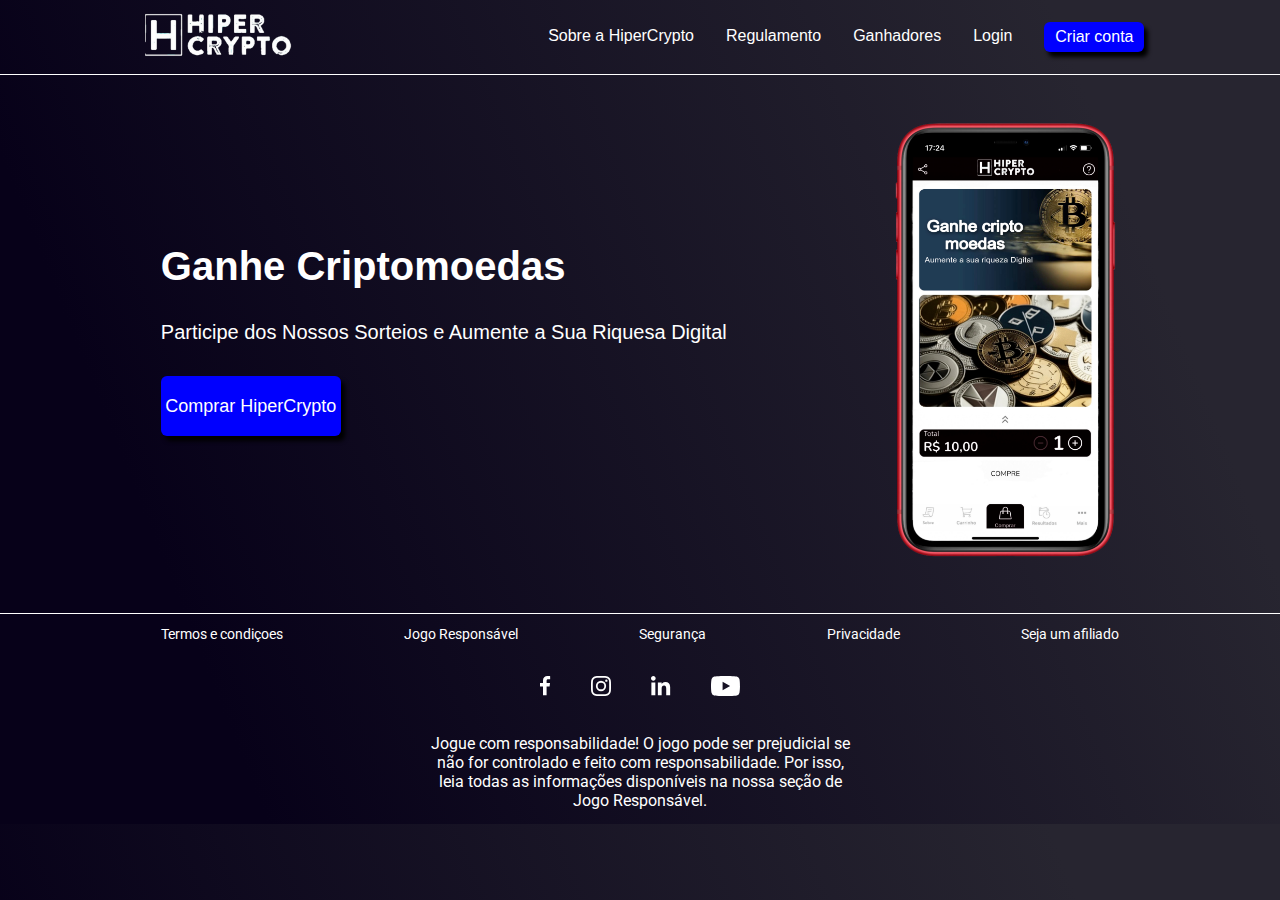
==== index.html @ c1cc34dd "Initial commit" ====
<!DOCTYPE html>
<html lang="pt-BR">
<head>
    <meta charset="UTF-8">
    <meta name="viewport" content="width=device-width, initial-scale=1.0">
    <meta name="description" content="Ganhe Criptomoedas: Participe dos Nossos Sorteios e Aumente a Sua Riquesa Digital">
    <link rel="shortcut icon" href="/images/IMG_2656.jpeg" type="image/x-icon">
    <title>HiperCrypto</title>
    <link rel="stylesheet" type="text/css" href="style.css">
</head>

<body>
    <header class="header">
        <a href="index.html"><img class="header-logo" src="images/HiperCrypto Logo.png" alt="Logo HiperCrypto"></a>
        <nav class="header-menu">
            <a href="sobreahipercrypto.html" class="header-menu-item">Sobre a HiperCrypto</a>
            <a href="regulamento.html" class="header-menu-item">Regulamento</a>
            <a href="#" class="header-menu-item">Ganhadores</a>
            <a href="#" class="header-menu-item">Login</a>
            <button class="header-login-botao">Criar conta</button>
        </nav>
    </header>

    <main class="conteudo">
        <section class="conteudo-principal">
            <div class="conteudo-principal-escrito">
                <h1 class="conteudo-principal-escrito-titulo">Ganhe Criptomoedas</h1>
                <h2 class="conteudo-principal-escrito-subtitulo">Participe dos Nossos Sorteios e Aumente a Sua Riquesa Digital</h2>
                <button class="conteudo-principal-escrito-botao">Comprar HiperCrypto</button>
            </div>
            <img class="conteudo-principal-imagem" src="images/aplicativo.png" alt="imagem celular">
        </section>

        <section>

        </section>
    </main>

    <footer class="footer">
        <section class="footer-informativo">
            <a href="#" class="footer-section-informativo">Termos e condiçoes</a>
            <a href="#" class="footer-section-informativo">Jogo Responsável</a>
            <a href="#" class="footer-section-informativo">Segurança</a>
            <a href="#" class="footer-section-informativo">Privacidade</a>
            <a href="#" class="footer-section-informativo">Seja um afiliado</a>
        </section>

        <section class="footer-section-redes">
            <a href="https://www.facebook.com/hipercrypto/" target="_blank" rel="external"><img class="footer-redes" src="images/facebook.svg"></a>
            <a href="https://www.instagram.com/hipercrypto/" target="_blank" rel="external"><img class="footer-redes" src="images/instagram.svg"></a>
            <a href="https://www.linkedin.com/company/hipercrypto/" target="_blank" rel="external"><img class="footer-redes" src="images/linkedin.svg"></a>
            <a href="https://www.youtube.com/@hipercryptobr/" target="_blank" rel="external"><img class="footer-redes" src="images/youtube.svg"></a>
        </section>

        <div class="footer-recado-div">
            <p class="footer-recado">Jogue com responsabilidade! O jogo pode ser prejudicial se não for controlado e feito com responsabilidade. Por isso, leia todas as informações disponíveis na nossa seção de Jogo Responsável.</p>
        </div>
    </footer>
</body>
</html>
---- style.css ----
@import url('https://fonts.googleapis.com/css2?family=Roboto&display=swap');
@import url('https://fonts.googleapis.com/css2?family=Open+Sans:wght@300;400&display=swap');

*{
    margin: 0;
    padding: 0;
    box-sizing: border-box;
    text-decoration: none;

}

body {
    font-size: 100%;
    background: linear-gradient(68.15deg, #070119 16.62%, #272530 85.61%);
}

.header {
    display: flex;
    flex-direction: row;
    align-items: center;
    justify-content: space-around;
    padding: 10px;
}

.header-logo {
    height: 50px;
}

.header-menu {
    display: flex;
    gap: 32px;
}

.header-menu-item {
    margin-top: 5px;
    font-family: Arial, Helvetica, sans-serif;
    color: white;
    font-weight: 400;
    font-size: 16px;
}

.header-login {
    font-family: Arial, Helvetica, sans-serif;
    color: white;
    font-weight: 400;
    font-size: 18px;
}

.header-login-botao {
    background-color: blue;
    width: 100px;
    height: 30px;
    border: none;
    box-shadow: 4px 5px 4px black;
    border-radius: 6px;
    font-family: Arial, Helvetica, sans-serif;
    font-weight: 400;
    font-size: 16px;
    color: white;
}

.conteudo {
    padding-top: 40px;
    margin-bottom: 48px;
    border-top: 0.4px solid white;
}

.conteudo-principal {
    display: flex;
    flex-direction: row;
    align-items: center;
    justify-content: space-evenly;
}

.conteudo-principal-escrito {
    display: flex;
    flex-direction: column;
    gap: 32px;
}

.conteudo-principal-escrito-titulo {
    font-family: Arial, Helvetica, sans-serif;
    font-weight: 700;
    font-size: 40px;
    color: white;
}

.conteudo-principal-escrito-subtitulo {
    font-family: Arial, Helvetica, sans-serif;
    font-weight: 200;
    font-size: 20px;
    color: white;
}

.conteudo-principal-escrito-botao {
    background-color: blue;
    width: 180px;
    height: 60px;
    border: none;
    box-shadow: 4px 5px 4px black;
    border-radius: 6px;
    font-family: Arial, Helvetica, sans-serif;
    font-weight: 200;
    font-size: 18px;
    color: white;
}

.conteudo-principal-imagem {
    height: 450px;
}

.footer {
    border-top: 0.4px solid white;
    
}

.footer-informativo {
    font-family: 'Roboto', sans-serif;
    font-size: 14px;
    display: flex;
    flex-direction: row;
    align-items: center;
    justify-content: space-around;
    padding: 12px 100px 10px 100px;
}

.footer-section-informativo {
    color: white;
}

.footer-section-redes {
    display: flex;
    flex-direction: row;
    align-items: center;
    justify-content: center;
    gap: 40px;
    padding: 24px;
}

.footer-redes {
    height: 20px;
}

.footer-recado-div {
    max-width: 450px;
    margin: auto;
}

.footer-recado {
    font-family: 'Roboto', sans-serif;
    padding: 10px;
    padding-bottom: 90px;
    text-align: center;
    color: white;
    height: 20px;
}

.conteudo-informativo {
    border-top: 0.4px solid white;
}

.conteudo-informativo-escrito {
    padding: 20px;
    background-color: white;
    max-width: 800px;
    margin: auto;
    margin-top: 5px;
    margin-bottom: 10px;
    padding-bottom: 50px;
    border-radius: 5px;
}

.conteudo-informativo-titulo {
    font-family: 'Open Sans', sans-serif;
    text-align: center;
    padding-top: 20px;
    padding-bottom: 50px;
    font-weight: 300;
}

.conteudo-informativo-subtitulo {
    font-family: 'Open Sans', sans-serif;
    text-align: center;
    padding-bottom: 30px;
    font-weight: 300;
}

.conteudo-informativo-conteudo {
    font-family: 'Open Sans', sans-serif;
    text-align: justify;
    text-indent: 10px;
    line-height: 1.6em;
    padding-bottom: 10px;
}
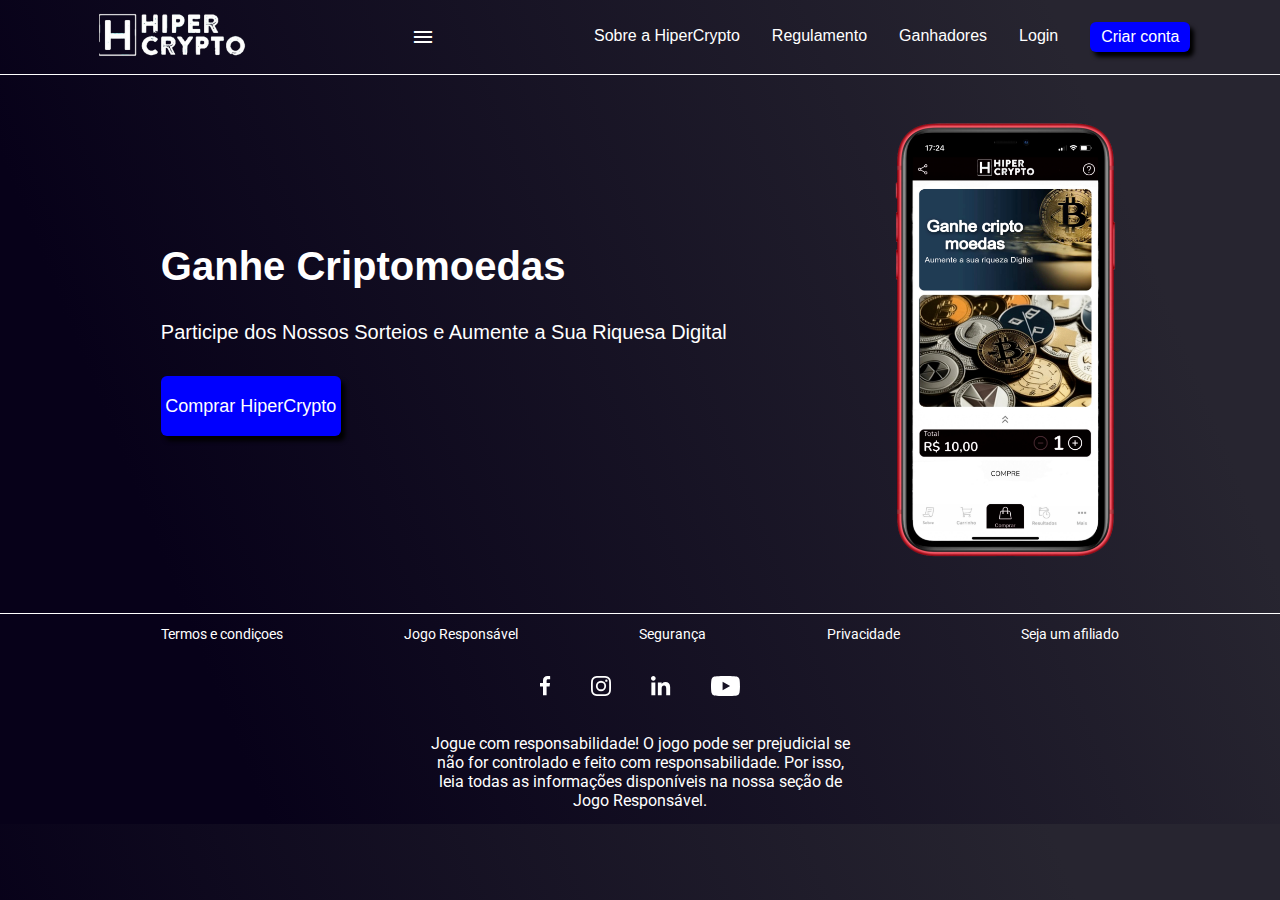
==== commit 5b95779f: "icone de menu" ====
--- a/index.html
+++ b/index.html
@@ -6,12 +6,14 @@
     <meta name="description" content="Ganhe Criptomoedas: Participe dos Nossos Sorteios e Aumente a Sua Riquesa Digital">
     <link rel="shortcut icon" href="/images/IMG_2656.jpeg" type="image/x-icon">
     <title>HiperCrypto</title>
+    <link href="https://fonts.googleapis.com/icon?family=Material+Icons" rel="stylesheet">
     <link rel="stylesheet" type="text/css" href="style.css">
 </head>
 
 <body>
     <header class="header">
         <a href="index.html"><img class="header-logo" src="images/HiperCrypto Logo.png" alt="Logo HiperCrypto"></a>
+        <span class="material-icons">menu</span>
         <nav class="header-menu">
             <a href="sobreahipercrypto.html" class="header-menu-item">Sobre a HiperCrypto</a>
             <a href="regulamento.html" class="header-menu-item">Regulamento</a>
--- a/style.css
+++ b/style.css
@@ -24,6 +24,10 @@
 
 .header-logo {
     height: 50px;
+}
+
+.material-icons {
+    color: white;
 }
 
 .header-menu {
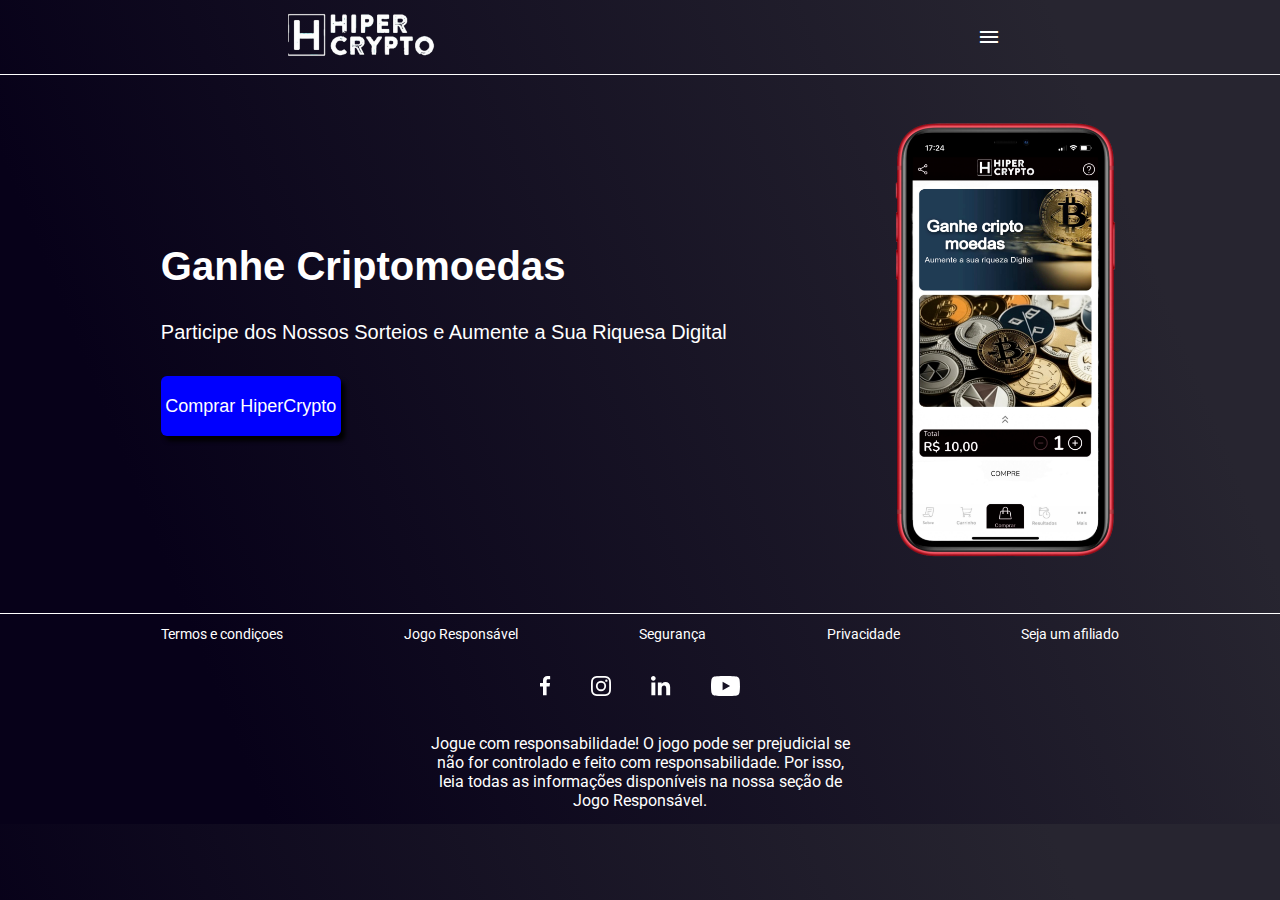
==== commit 796e218e: "configuraçoes do javascript" ====
--- a/index.html
+++ b/index.html
@@ -6,6 +6,7 @@
     <meta name="description" content="Ganhe Criptomoedas: Participe dos Nossos Sorteios e Aumente a Sua Riquesa Digital">
     <link rel="shortcut icon" href="/images/IMG_2656.jpeg" type="image/x-icon">
     <title>HiperCrypto</title>
+    <script src="funcoes.js"></script>
     <link href="https://fonts.googleapis.com/icon?family=Material+Icons" rel="stylesheet">
     <link rel="stylesheet" type="text/css" href="style.css">
 </head>
@@ -13,8 +14,8 @@
 <body>
     <header class="header">
         <a href="index.html"><img class="header-logo" src="images/HiperCrypto Logo.png" alt="Logo HiperCrypto"></a>
-        <span class="material-icons">menu</span>
-        <nav class="header-menu">
+        <span class="material-icons" onclick="clickMenu()">menu</span>
+        <nav class="header-menu" id="itensmenu">
             <a href="sobreahipercrypto.html" class="header-menu-item">Sobre a HiperCrypto</a>
             <a href="regulamento.html" class="header-menu-item">Regulamento</a>
             <a href="#" class="header-menu-item">Ganhadores</a>
--- a/style.css
+++ b/style.css
@@ -28,10 +28,13 @@
 
 .material-icons {
     color: white;
+    display: block;
+    text-align: left;
+    cursor: pointer;
 }
 
 .header-menu {
-    display: flex;
+    display: none;
     gap: 32px;
 }
 
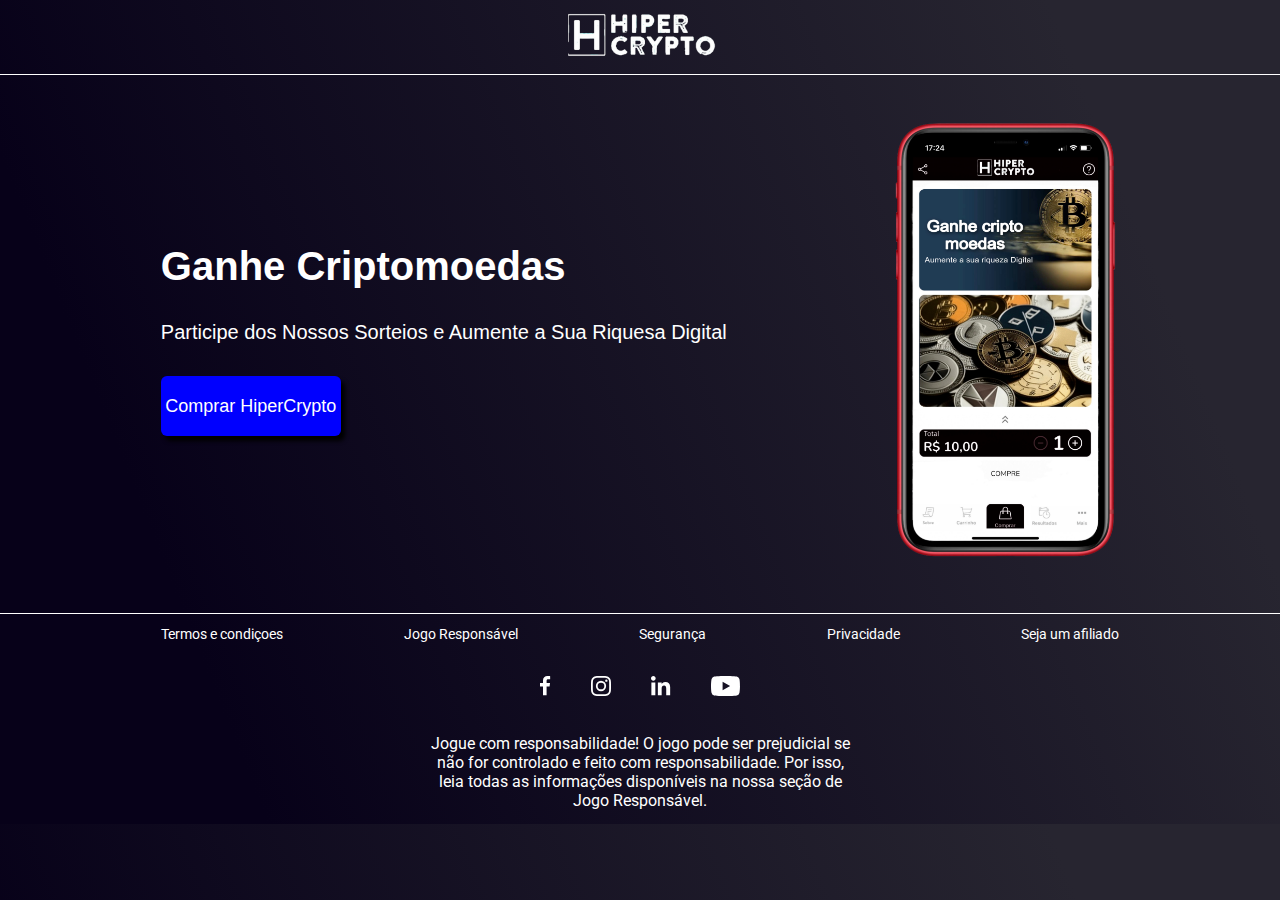
==== commit 7bfc11b0: "fim das configuraçoes do hamburguinho" ====
--- a/index.html
+++ b/index.html
@@ -9,12 +9,13 @@
     <script src="funcoes.js"></script>
     <link href="https://fonts.googleapis.com/icon?family=Material+Icons" rel="stylesheet">
     <link rel="stylesheet" type="text/css" href="style.css">
+    <link rel="stylesheet" href="media-query.css">
 </head>
 
-<body>
+<body onresize="mudancaTamanho()">
     <header class="header">
         <a href="index.html"><img class="header-logo" src="images/HiperCrypto Logo.png" alt="Logo HiperCrypto"></a>
-        <span class="material-icons" onclick="clickMenu()">menu</span>
+        <span class="material-icons" id="burguer" onclick="clickMenu()">menu</span>
         <nav class="header-menu" id="itensmenu">
             <a href="sobreahipercrypto.html" class="header-menu-item">Sobre a HiperCrypto</a>
             <a href="regulamento.html" class="header-menu-item">Regulamento</a>
--- a/style.css
+++ b/style.css
@@ -1,3 +1,4 @@
+@charset "UTF-8";
 @import url('https://fonts.googleapis.com/css2?family=Roboto&display=swap');
 @import url('https://fonts.googleapis.com/css2?family=Open+Sans:wght@300;400&display=swap');
 
--- a/media-query.css
+++ b/media-query.css
@@ -0,0 +1,14 @@
+@charset "UTF-8";
+
+@media screen and (min-width: 768px) {
+
+    #burguer {
+        display: none;
+    }
+
+    nav {
+        display: block;
+    }
+
+    
+}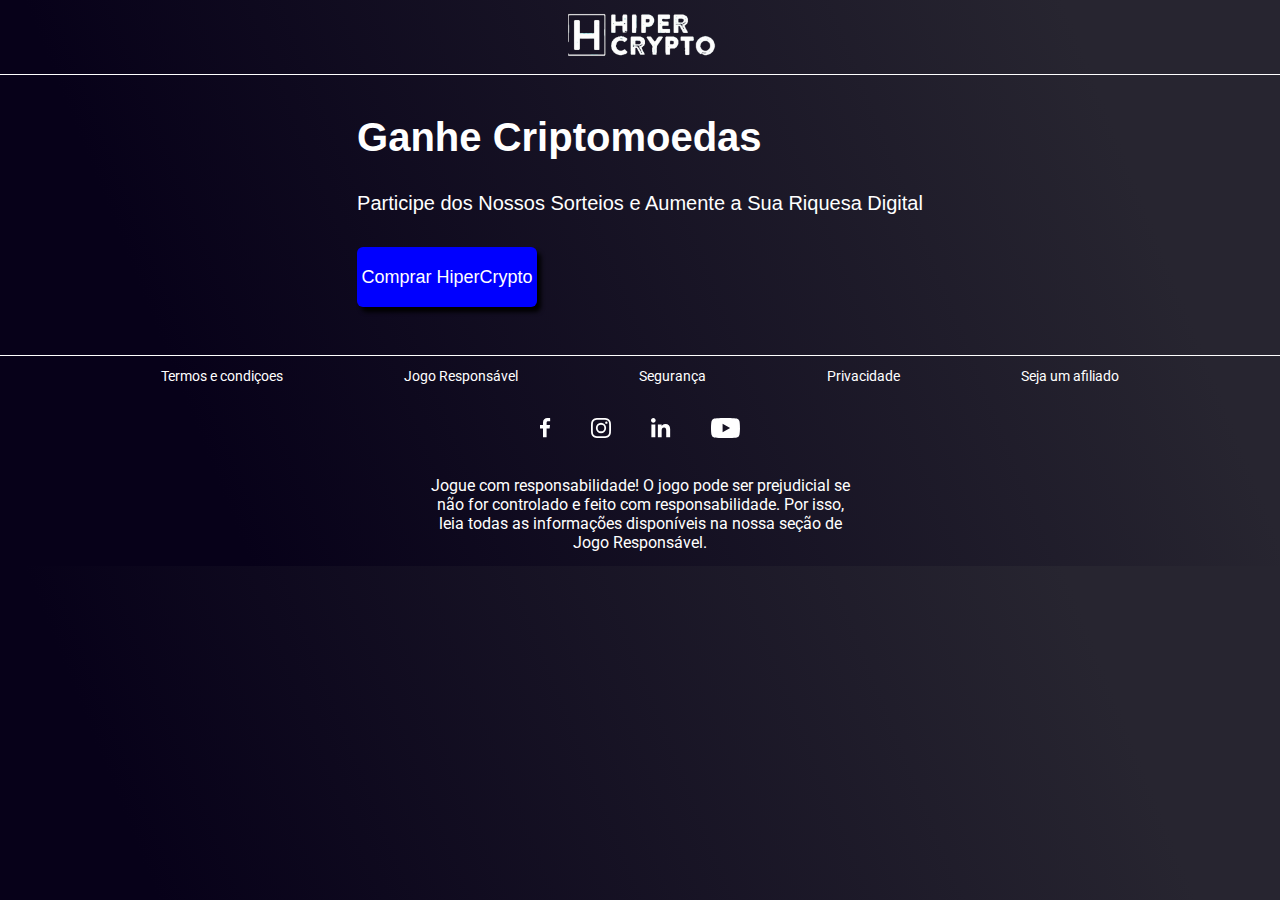
==== commit 9935edc7: "coloquei a imagem em comentario" ====
--- a/index.html
+++ b/index.html
@@ -32,7 +32,7 @@
                 <h2 class="conteudo-principal-escrito-subtitulo">Participe dos Nossos Sorteios e Aumente a Sua Riquesa Digital</h2>
                 <button class="conteudo-principal-escrito-botao">Comprar HiperCrypto</button>
             </div>
-            <img class="conteudo-principal-imagem" src="images/aplicativo.png" alt="imagem celular">
+            <!-- <img class="conteudo-principal-imagem" src="images/aplicativo.png" alt="imagem celular"> -->
         </section>
 
         <section>
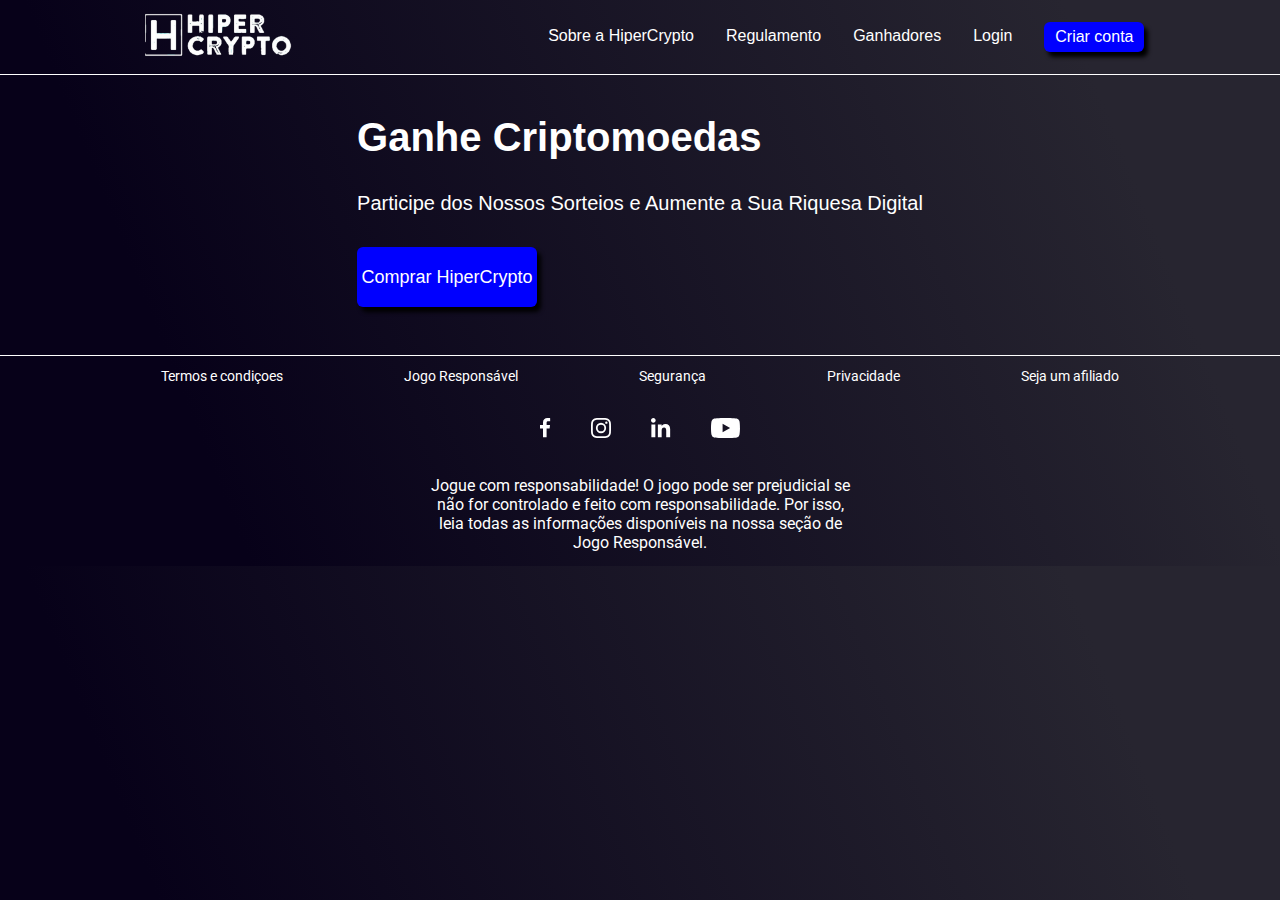
==== commit b26daa3c: "mudança na ordem no menu hamburguer" ====
--- a/index.html
+++ b/index.html
@@ -15,7 +15,6 @@
 <body onresize="mudancaTamanho()">
     <header class="header">
         <a href="index.html"><img class="header-logo" src="images/HiperCrypto Logo.png" alt="Logo HiperCrypto"></a>
-        <span class="material-icons" id="burguer" onclick="clickMenu()">menu</span>
         <nav class="header-menu" id="itensmenu">
             <a href="sobreahipercrypto.html" class="header-menu-item">Sobre a HiperCrypto</a>
             <a href="regulamento.html" class="header-menu-item">Regulamento</a>
@@ -23,6 +22,7 @@
             <a href="#" class="header-menu-item">Login</a>
             <button class="header-login-botao">Criar conta</button>
         </nav>
+        <span class="material-icons" id="burguer" onclick="clickMenu()">menu</span>
     </header>
 
     <main class="conteudo">
--- a/style.css
+++ b/style.css
@@ -29,13 +29,13 @@
 
 .material-icons {
     color: white;
-    display: block;
-    text-align: left;
+    display: flex;
     cursor: pointer;
+    font-size: 45px;
 }
 
 .header-menu {
-    display: none;
+    display: flex;
     gap: 32px;
 }
 
--- a/media-query.css
+++ b/media-query.css
@@ -5,10 +5,8 @@
     #burguer {
         display: none;
     }
-
+    
     nav {
         display: block;
     }
-
-    
 }